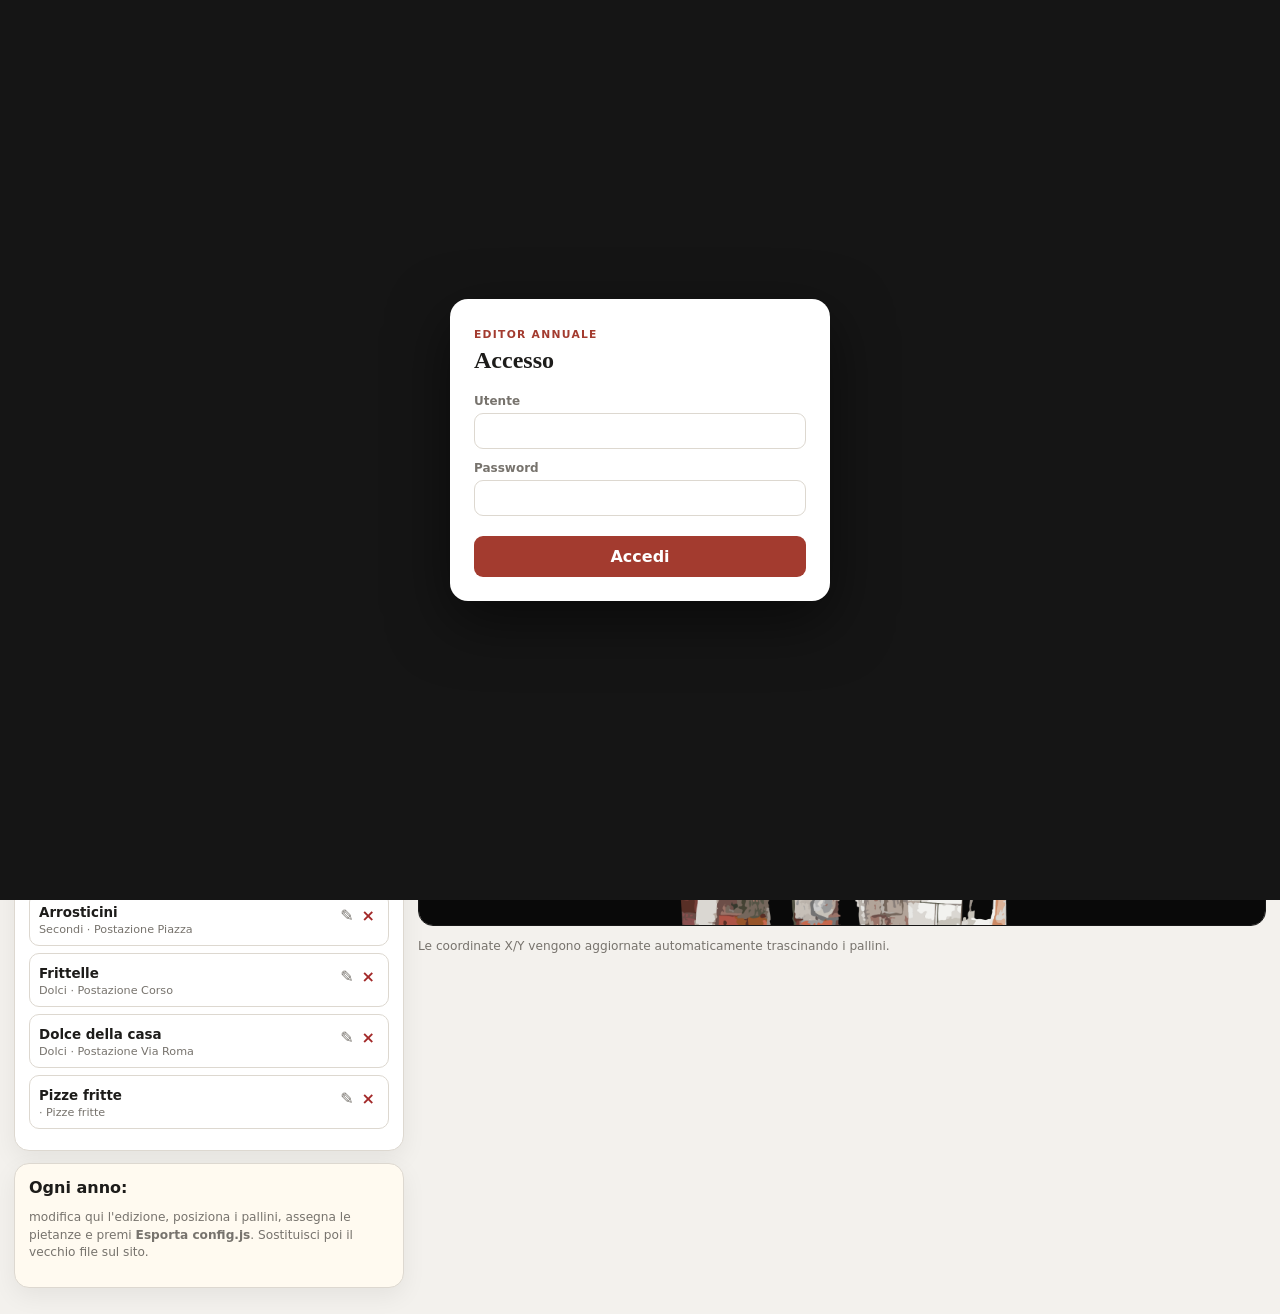
==== editor.html @ c0e8e5af "prima versione del navigatore del novello" ====
<!doctype html>
<html lang="it">
<head>
    <meta charset="utf-8">
    <meta name="viewport" content="width=device-width,initial-scale=1">
    <title>Editor — Festa di Catignano</title>
    <link rel="stylesheet" href="editor.css">
</head>
<body>
<div id="login" class="login">
    <div class="login-card">
        <small>EDITOR ANNUALE</small>
        <h1>Accesso</h1>

        <form id="login-form">
            <label>
                Utente
                <input id="login-user" autocomplete="username" required>
            </label>

            <label>
                Password
                <input id="login-pass" type="password" autocomplete="current-password" required>
            </label>

            <button type="submit">Accedi</button>

            <p id="login-error">Credenziali non valide.</p>
        </form>
    </div>
</div>
<header>
    <div><small>EDITOR ANNUALE</small>
        <h1>Postazioni e pietanze</h1></div>
    <div class="actions">
        <button id="import">Importa config</button>
        <button id="export">Esporta config.js</button>
        <input id="file" type="file" accept=".js,.json" hidden></div>
</header>
<main>
    <aside>
        <section class="panel"><small>EVENTO</small>
            <h2>Informazioni</h2><label>Nome<input id="ename"></label><label>Anno<input id="eyear"
                                                                                        type="number"></label><label>Sottotitolo<input
                    id="esub"></label></section>
        <section class="panel">
            <div class="title">
                <div><small>POSTAZIONI</small>
                    <h2>Elenco</h2></div>
                <button id="addstand">+</button>
            </div>
            <p>Seleziona una postazione e trascina il pallino sulla mappa.</p>
            <div id="stands"></div>
        </section>
        <section class="panel">
            <div class="title">
                <div><small>PIETANZE</small>
                    <h2>Menu</h2></div>
                <button id="adddish">+</button>
            </div>
            <div id="dishes"></div>
        </section>
        <section class="panel note"><b>Ogni anno:</b>
            <p>modifica qui l'edizione, posiziona i pallini, assegna le pietanze e premi <b>Esporta config.js</b>.
                Sostituisci poi il vecchio file sul sito.</p></section>
    </aside>
    <section class="maparea">
        <div class="maphead"><b id="selected">Nessuna postazione</b>
            <div>
                <button id="out">−</button>
                <button id="zr">100%</button>
                <button id="in">+</button>
            </div>
        </div>
        <div id="vp">
            <div id="stage"><img src="mappa-catignano.png" alt="Mappa">
                <div id="markers"></div>
            </div>
        </div>
        <p>Le coordinate X/Y vengono aggiornate automaticamente trascinando i pallini.</p></section>
</main>
<div id="modal" class="hidden">
    <div class="card">
        <div class="modalhead"><h2 id="mtitle"></h2>
            <button id="close">×</button>
        </div>
        <form id="form">
            <div id="fields"></div>
            <div class="formbuttons">
                <button type="button" id="cancel">Annulla</button>
                <button>Salva</button>
            </div>
        </form>
    </div>
</div>
<div id="toast"></div>
<script src="config.js"></script>
<script src="editor.js"></script>
</body>
</html>
---- editor.css ----
* {
    box-sizing: border-box
}

:root {
    --bg: #f3f1ed;
    --white: #fff;
    --text: #1d1c1a;
    --muted: #77736d;
    --border: #ddd8d0;
    --red: #a33b2f
}

body {
    margin: 0;
    background: var(--bg);
    color: var(--text);
    font-family: system-ui, -apple-system, BlinkMacSystemFont, "Segoe UI", sans-serif
}

button, input, select, textarea {
    font: inherit
}

header {
    position: sticky;
    top: 0;
    z-index: 20;
    background: #151515;
    color: #fff;
    padding: 14px 18px;
    display: flex;
    justify-content: space-between;
    gap: 15px;
    align-items: center
}

header small, section small {
    letter-spacing: .12em;
    font-size: .67rem;
    font-weight: 800;
    color: #d8b1aa
}

h1 {
    font: 700 1.45rem Georgia, serif;
    margin: 2px 0
}

.actions {
    display: flex;
    gap: 7px
}

button {
    border: 1px solid var(--border);
    border-radius: 9px;
    padding: 9px 12px;
    background: #fff;
    cursor: pointer;
    font-weight: 700
}

.actions button:last-of-type, .formbuttons button:last-child {
    background: var(--red);
    color: #fff;
    border-color: var(--red)
}

main {
    max-width: 1500px;
    margin: auto;
    padding: 14px;
    display: grid;
    grid-template-columns:390px minmax(0, 1fr);
    gap: 14px
}

.login{
    position:fixed;
    inset:0;
    z-index:9999;
    display:grid;
    place-items:center;
    padding:20px;
    background:#151515
}

.login-card{
    width:min(380px,100%);
    background:#fff;
    border-radius:18px;
    padding:24px;
    box-shadow:0 20px 60px #0008
}

.login-card small{
    letter-spacing:.12em;
    font-size:.67rem;
    font-weight:800;
    color:#a33b2f
}

.login-card h1{
    font:700 1.5rem Georgia,serif;
    margin:5px 0 20px
}

.login-card label{
    display:grid;
    gap:5px;
    color:#77736d;
    font-size:.75rem;
    font-weight:700;
    margin:12px 0
}

.login-card input{
    width:100%;
    padding:10px;
    border:1px solid #ddd8d0;
    border-radius:9px;
    background:#fff
}

.login-card button{
    width:100%;
    margin-top:8px;
    border:0;
    border-radius:9px;
    padding:11px;
    background:#a33b2f;
    color:#fff;
    font-weight:700;
    cursor:pointer
}

#login-error{
    display:none;
    color:#a32929;
    font-size:.8rem;
    margin:12px 0 0
}

#login-error.show{
    display:block
}

body.locked{
    overflow:hidden
}

.panel {
    background: #fff;
    border: 1px solid var(--border);
    border-radius: 15px;
    padding: 14px;
    margin-bottom: 12px;
    box-shadow: 0 8px 24px #00000010
}

.panel h2 {
    font: 700 1.15rem Georgia, serif;
    margin: 2px 0 12px
}

.panel > p, .maparea > p {
    color: var(--muted);
    font-size: .76rem;
    line-height: 1.4
}

.title {
    display: flex;
    justify-content: space-between;
    align-items: start
}

.title button {
    border: 0;
    border-radius: 50%;
    background: var(--red);
    color: #fff;
    width: 34px;
    height: 34px;
    font-size: 1.3rem;
    padding: 0
}

label {
    display: grid;
    gap: 5px;
    color: var(--muted);
    font-size: .75rem;
    font-weight: 700;
    margin: 9px 0
}

input, select, textarea {
    width: 100%;
    padding: 9px;
    border: 1px solid var(--border);
    border-radius: 9px;
    background: #fff
}

.item {
    border: 1px solid var(--border);
    border-radius: 10px;
    padding: 9px;
    margin: 7px 0;
    display: flex;
    justify-content: space-between;
    gap: 7px
}

.item.sel {
    border-color: var(--red);
    background: #f3ded9
}

.item b {
    font-size: .84rem
}

.meta {
    color: var(--muted);
    font-size: .7rem;
    margin-top: 2px
}

.mini {
    border: 0;
    background: transparent;
    padding: 4px;
    color: var(--muted)
}

.danger {
    color: #a32929
}

.note {
    background: #fffaf0
}

.maphead {
    background: #fff;
    border: 1px solid var(--border);
    border-radius: 14px;
    padding: 11px 13px;
    margin-bottom: 10px;
    display: flex;
    justify-content: space-between;
    align-items: center
}

.maphead button {
    min-width: 38px;
    padding: 7px
}

.maphead b {
    font-size: .85rem
}

.maparea #vp {
    height: calc(100vh - 135px);
    min-height: 600px;
    overflow: auto;
    background: #090909;
    border-radius: 15px;
    border: 1px solid #171717;
    touch-action: pan-x pan-y
}

.maparea #stage {
    position: relative;
    width: 100%;
    transform-origin: top left
}

.maparea img {
    display: block;
    width: 100%;
    height: auto;
    user-select: none
}

#markers {
    position: absolute;
    inset: 0;
    z-index: 5;
    pointer-events: none
}

.marker {
    position: absolute;
    width: 46px;
    height: 46px;
    transform: translate(-50%, -50%);
    border: 3px solid #fff;
    border-radius: 50%;
    background: var(--red);
    color: #fff;
    box-shadow: 0 3px 13px #000a;
    font-weight: 900;
    cursor: grab;
    touch-action: none;
    pointer-events: auto;
    z-index: 6
}

.marker.sel {
    background: #e0a31a;
    transform: translate(-50%, -50%) scale(1.18)
}

#modal {
    position: fixed;
    z-index: 100;
    inset: 0;
    background: #0009;
    display: grid;
    place-items: center;
    padding: 15px
}

.hidden {
    display: none !important
}

.card {
    width: min(560px, 100%);
    max-height: 90vh;
    overflow: auto;
    background: #fff;
    border-radius: 17px;
    padding: 16px
}

.modalhead {
    display: flex;
    justify-content: space-between
}

.modalhead h2 {
    margin: 0;
    font: 700 1.3rem Georgia, serif
}

.modalhead button {
    border: 0;
    background: transparent;
    font-size: 1.6rem
}

.formbuttons {
    display: flex;
    justify-content: end;
    gap: 7px;
    margin-top: 15px
}

#toast {
    position: fixed;
    z-index: 200;
    left: 50%;
    bottom: 18px;
    transform: translate(-50%, 20px);
    opacity: 0;
    background: #181818;
    color: #fff;
    padding: 10px 15px;
    border-radius: 999px;
    font-size: .8rem;
    transition: .2s
}

#toast.show {
    opacity: 1;
    transform: translate(-50%, 0)
}

@media (max-width: 900px) {
    header {
        align-items: start;
        flex-direction: column
    }

    .actions {
        width: 100%
    }

    .actions button {
        flex: 1
    }

    main {
        grid-template-columns:1fr;
        padding: 8px
    }

    .maparea #vp {
        height: 70vh;
        min-height: 480px
    }
}
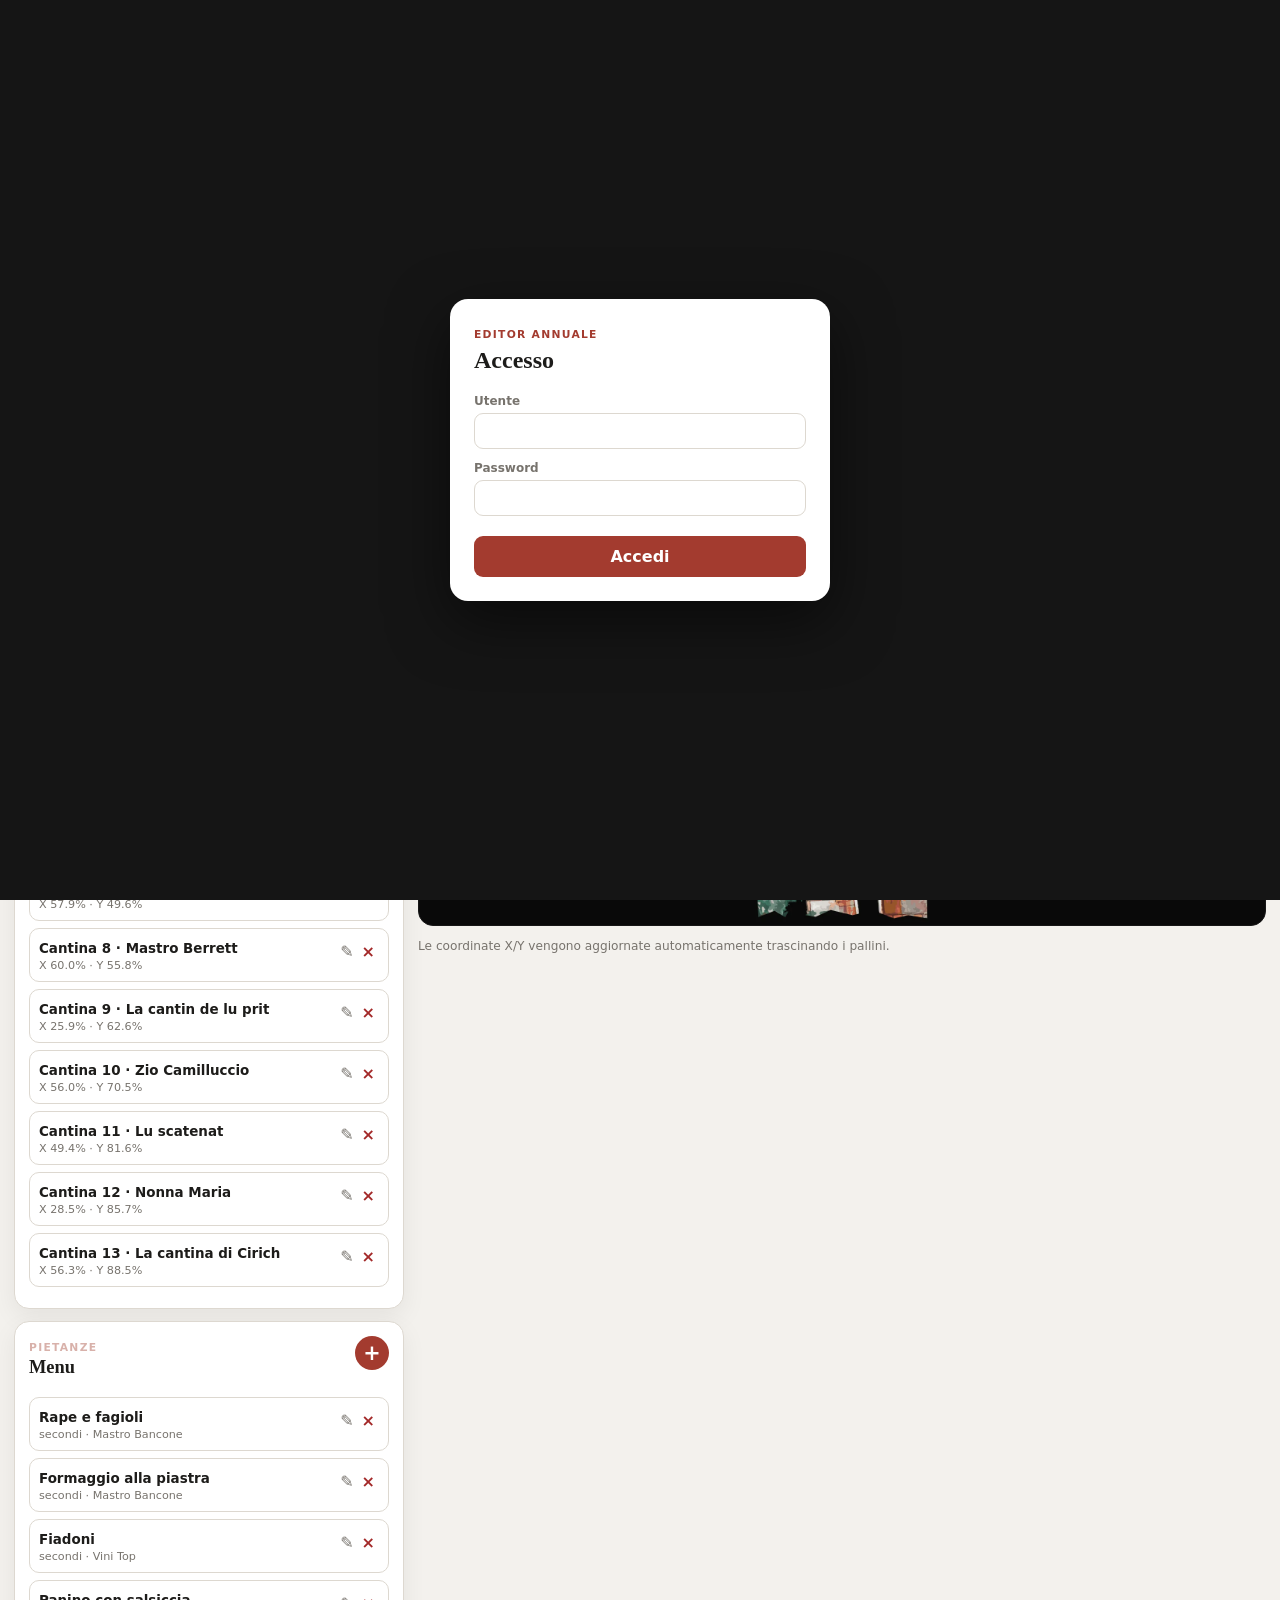
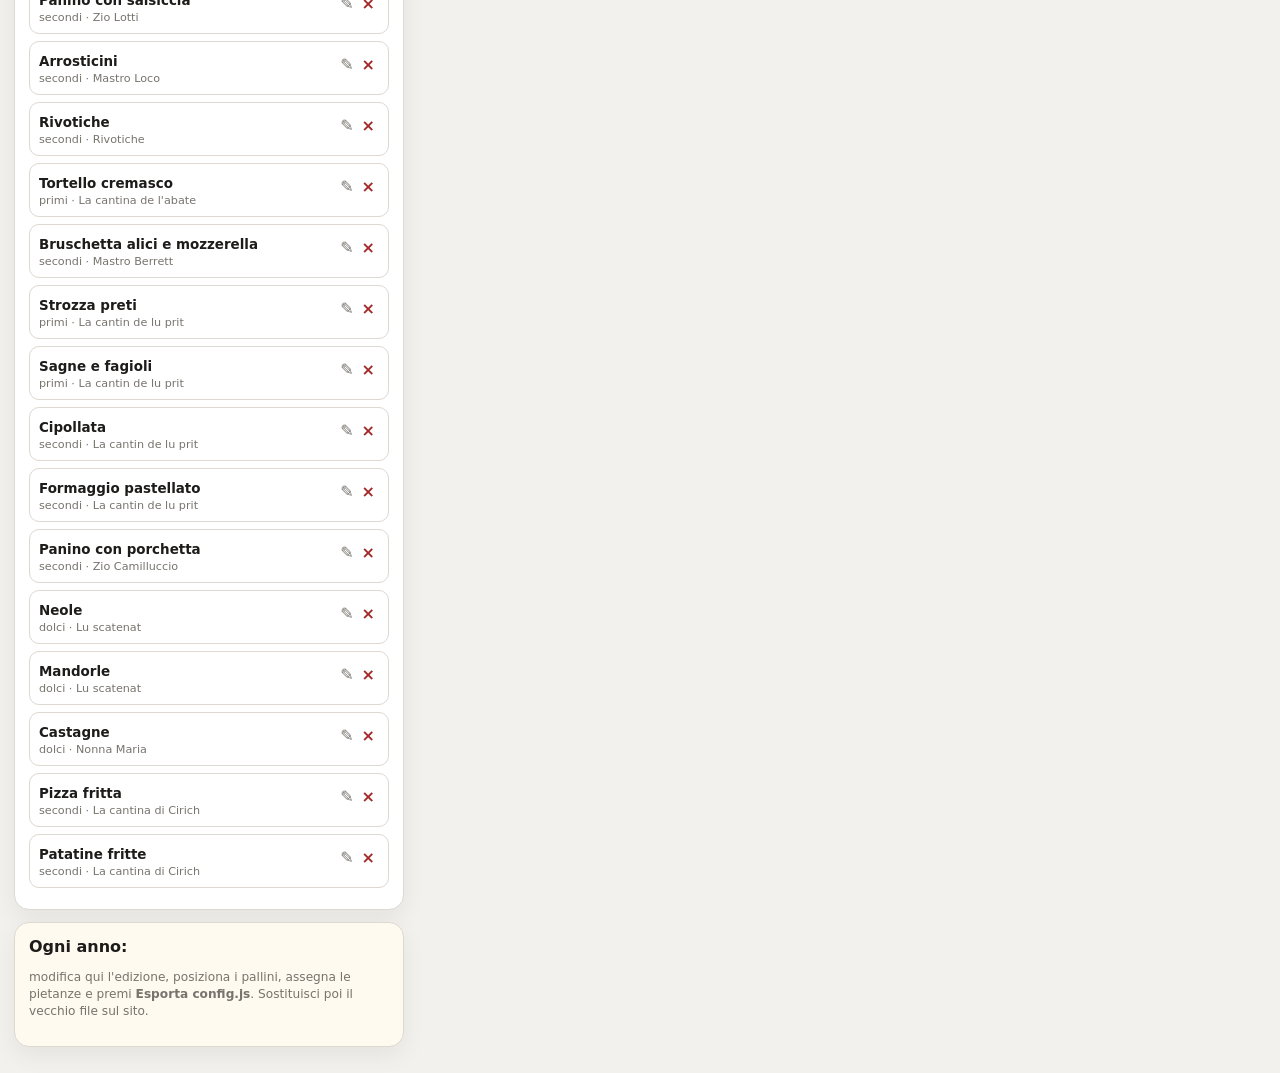
==== commit 5a467a95: "migliorata la gestione delle cantine e configurazione cantine 2026" ====
--- a/editor.html
+++ b/editor.html
@@ -31,7 +31,7 @@
 </div>
 <header>
     <div><small>EDITOR ANNUALE</small>
-        <h1>Postazioni e pietanze</h1></div>
+        <h1>Cantine e pietanze</h1></div>
     <div class="actions">
         <button id="import">Importa config</button>
         <button id="export">Esporta config.js</button>
@@ -45,11 +45,11 @@
                     id="esub"></label></section>
         <section class="panel">
             <div class="title">
-                <div><small>POSTAZIONI</small>
+                <div><small>CANTINE</small>
                     <h2>Elenco</h2></div>
                 <button id="addstand">+</button>
             </div>
-            <p>Seleziona una postazione e trascina il pallino sulla mappa.</p>
+            <p>Ogni pallino è una cantina. Assegna un numero diverso a ciascuna: il numero identifica la cantina.</p>
             <div id="stands"></div>
         </section>
         <section class="panel">
@@ -65,15 +65,16 @@
                 Sostituisci poi il vecchio file sul sito.</p></section>
     </aside>
     <section class="maparea">
-        <div class="maphead"><b id="selected">Nessuna postazione</b>
+        <div class="maphead"><b id="selected">Nessuna cantina</b>
             <div>
+                <button id="totem" title="Genera il link per un totem">Link totem</button>
                 <button id="out">−</button>
                 <button id="zr">100%</button>
                 <button id="in">+</button>
             </div>
         </div>
         <div id="vp">
-            <div id="stage"><img src="mappa-catignano.png" alt="Mappa">
+            <div id="stage"><img id="map" alt="Mappa">
                 <div id="markers"></div>
             </div>
         </div>
--- a/editor.css
+++ b/editor.css
@@ -276,8 +276,7 @@
 
 .maparea #stage {
     position: relative;
-    width: 100%;
-    transform-origin: top left
+    margin: 0 auto
 }
 
 .maparea img {
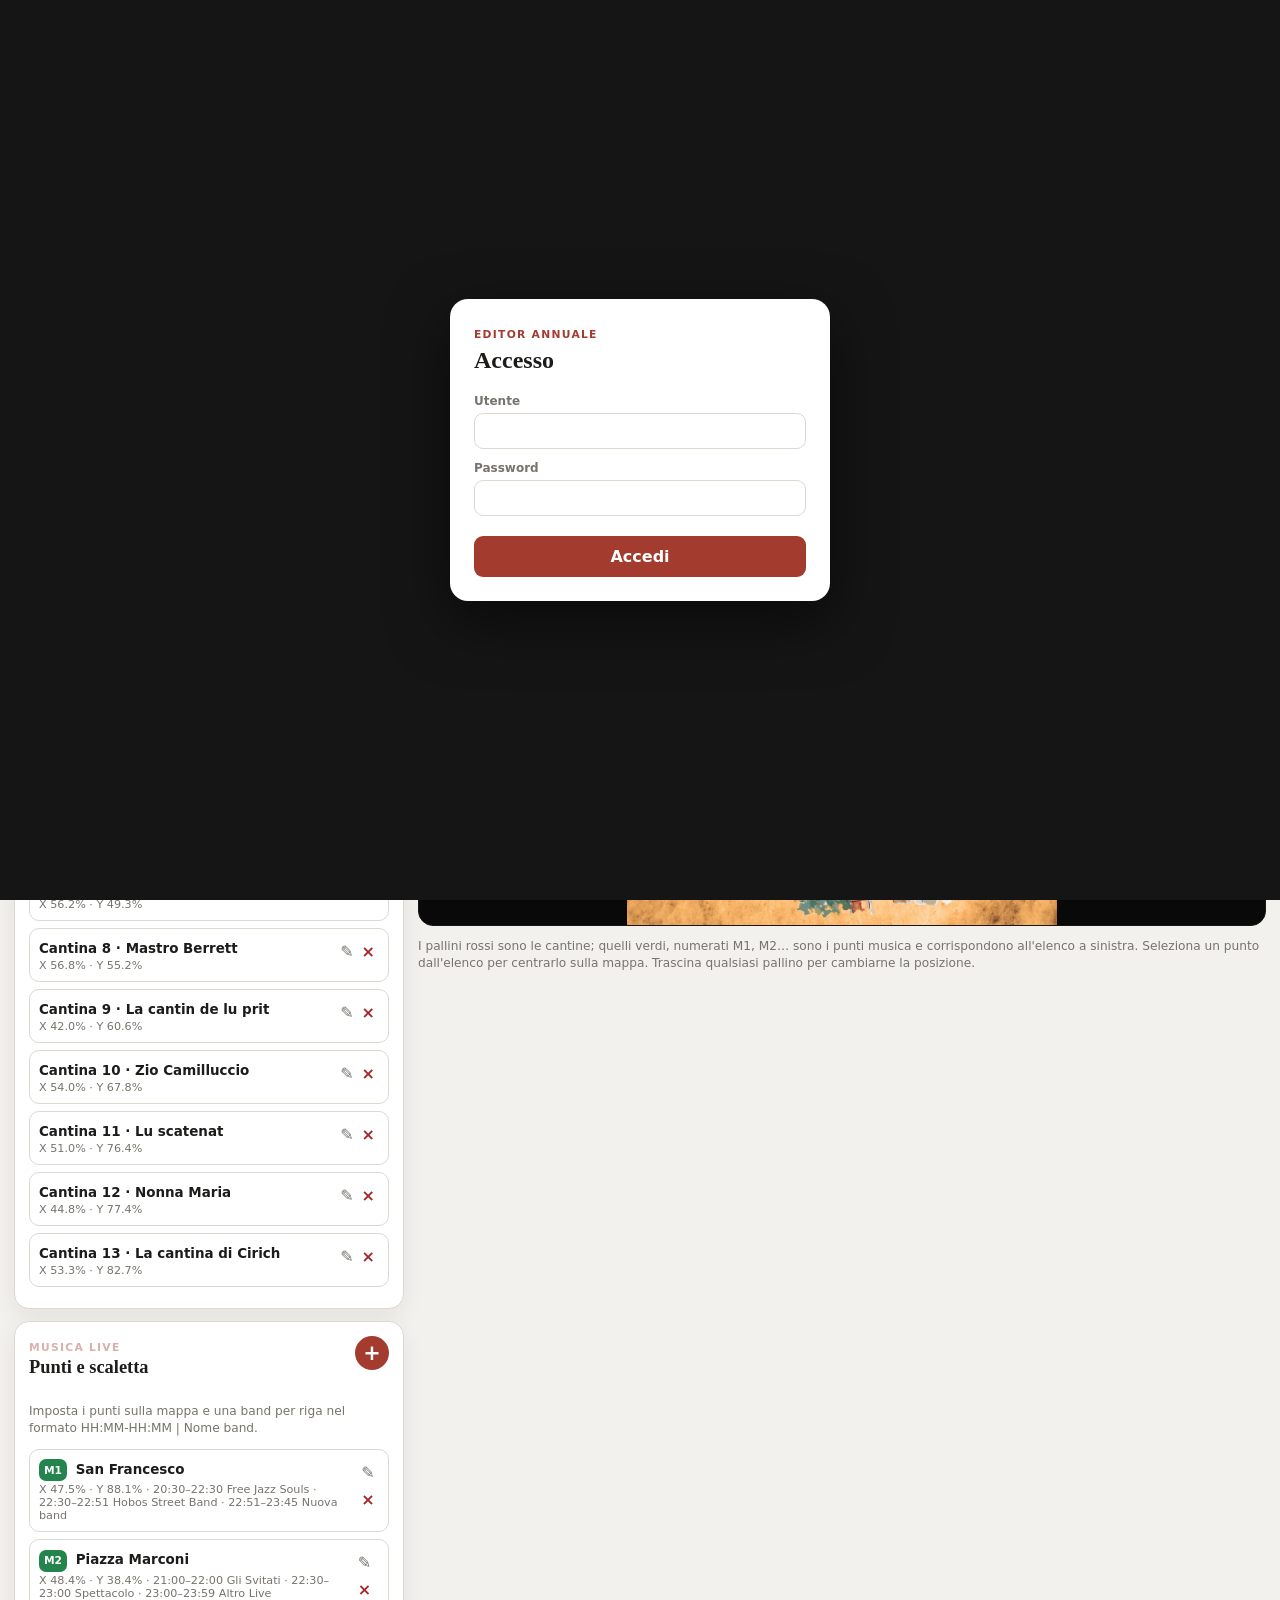
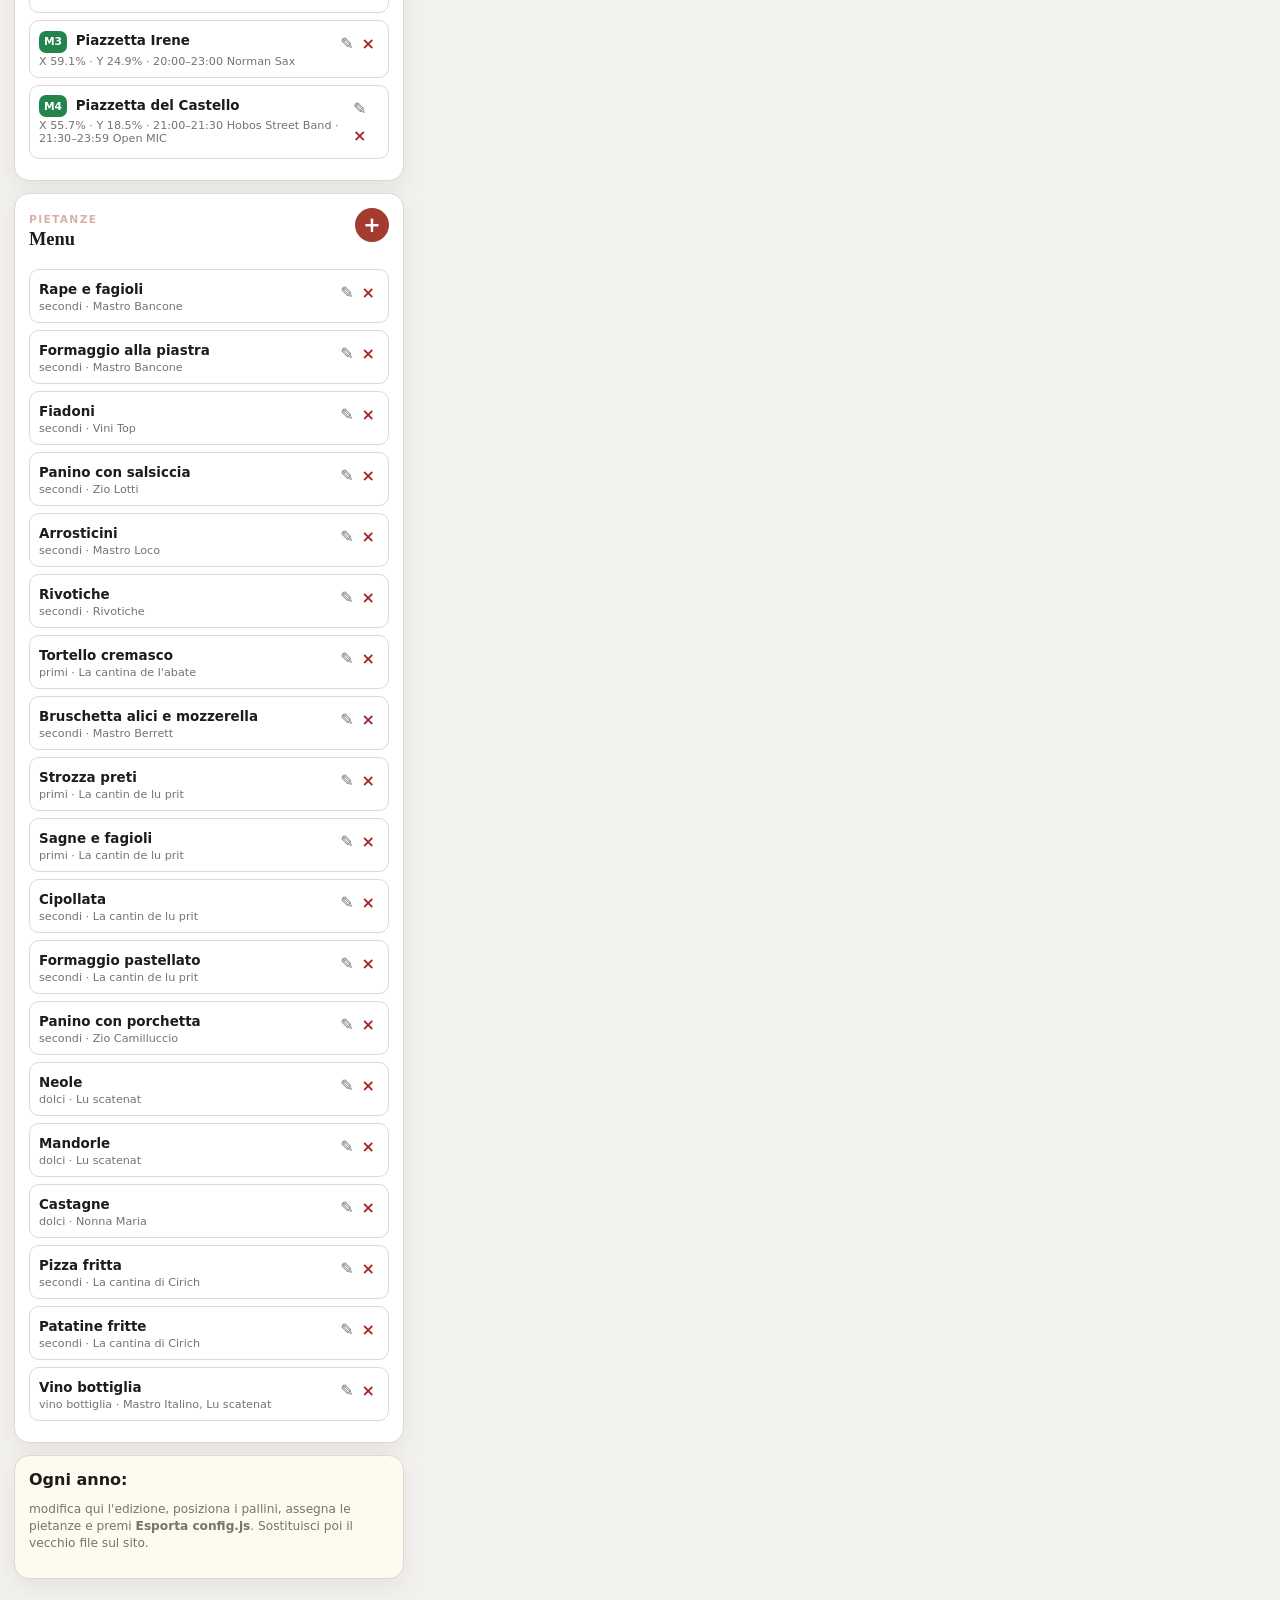
==== commit feedd9d6: "aggiunta pagina musica live" ====
--- a/editor.html
+++ b/editor.html
@@ -31,7 +31,7 @@
 </div>
 <header>
     <div><small>EDITOR ANNUALE</small>
-        <h1>Cantine e pietanze</h1></div>
+        <h1>Cantine, pietanze e musica</h1></div>
     <div class="actions">
         <button id="import">Importa config</button>
         <button id="export">Esporta config.js</button>
@@ -51,6 +51,11 @@
             </div>
             <p>Ogni pallino è una cantina. Assegna un numero diverso a ciascuna: il numero identifica la cantina.</p>
             <div id="stands"></div>
+        </section>
+        <section class="panel">
+            <div class="title"><div><small>MUSICA LIVE</small><h2>Punti e scaletta</h2></div><button id="addmusic">+</button></div>
+            <p>Imposta i punti sulla mappa e una band per riga nel formato HH:MM-HH:MM | Nome band.</p>
+            <div id="musicpoints"></div>
         </section>
         <section class="panel">
             <div class="title">
@@ -78,7 +83,7 @@
                 <div id="markers"></div>
             </div>
         </div>
-        <p>Le coordinate X/Y vengono aggiornate automaticamente trascinando i pallini.</p></section>
+        <p>I pallini rossi sono le cantine; quelli verdi, numerati M1, M2… sono i punti musica e corrispondono all'elenco a sinistra. Seleziona un punto dall'elenco per centrarlo sulla mappa. Trascina qualsiasi pallino per cambiarne la posizione.</p></section>
 </main>
 <div id="modal" class="hidden">
     <div class="card">
--- a/editor.css
+++ b/editor.css
@@ -204,6 +204,11 @@
     background: #fff
 }
 
+.stand-choices{margin:12px 0;color:var(--muted);font-size:.8rem}
+.stand-choices>small{display:block;margin:3px 0 8px}
+.stand-choices label{display:flex;align-items:center;gap:8px;margin:6px 0;font-weight:500}
+.stand-choices input{width:auto;margin:0}
+
 .item {
     border: 1px solid var(--border);
     border-radius: 10px;
@@ -295,14 +300,16 @@
 
 .marker {
     position: absolute;
-    width: 46px;
-    height: 46px;
+    width: 28px;
+    height: 28px;
+    padding: 0;
     transform: translate(-50%, -50%);
-    border: 3px solid #fff;
+    border: 2px solid #fff;
     border-radius: 50%;
     background: var(--red);
     color: #fff;
-    box-shadow: 0 3px 13px #000a;
+    box-shadow: 0 2px 8px #0008;
+    font-size: .8rem;
     font-weight: 900;
     cursor: grab;
     touch-action: none;
@@ -310,10 +317,21 @@
     z-index: 6
 }
 
+.marker::before {
+    content: "";
+    position: absolute;
+    inset: -7px;
+    border-radius: 50%;
+}
+
 .marker.sel {
     background: #e0a31a;
     transform: translate(-50%, -50%) scale(1.18)
 }
+
+.marker.music-marker{width:40px;height:32px;border-radius:10px;background:#23844d;font-size:.68rem;z-index:8}
+.marker.music-marker.sel{background:#e0a31a}
+.music-key{display:inline-grid;place-items:center;min-width:28px;height:22px;margin-right:4px;border-radius:7px;background:#23844d;color:#fff;font-style:normal;font-size:.67rem;font-weight:900}
 
 #modal {
     position: fixed;
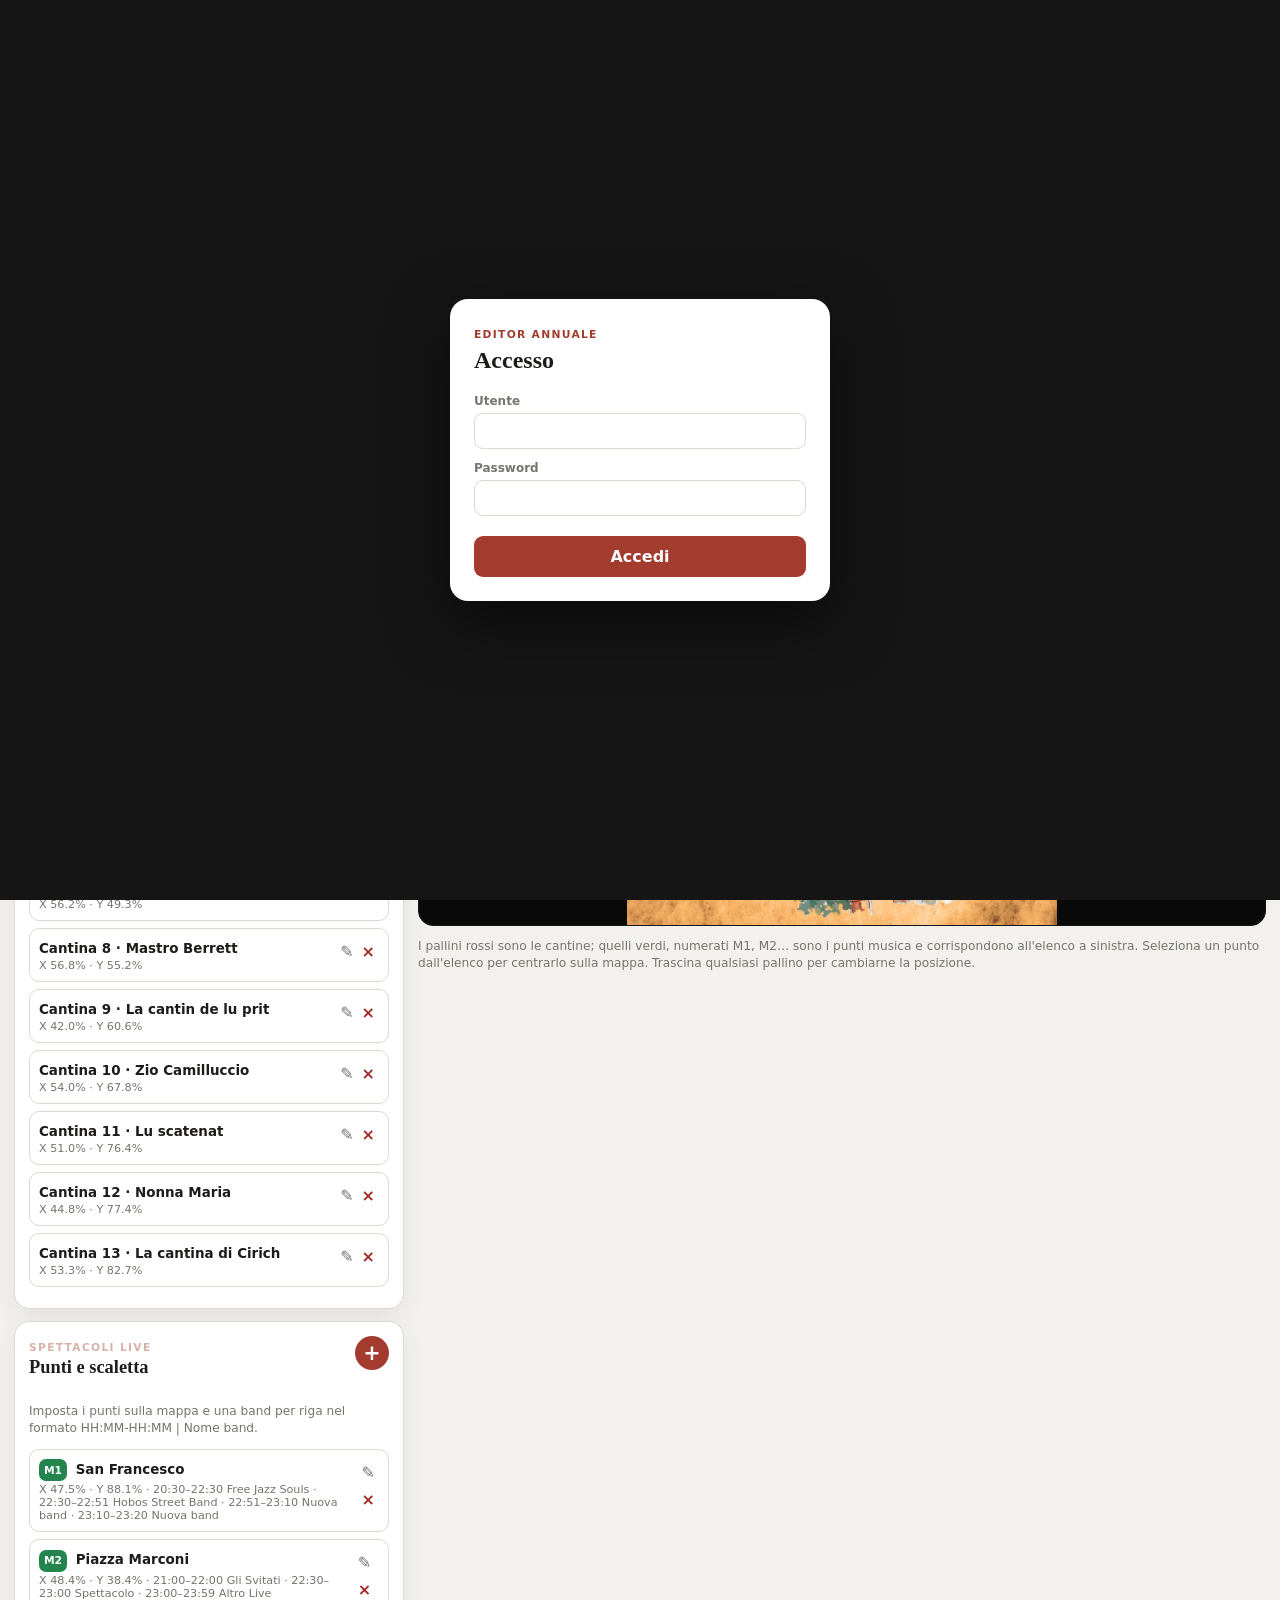
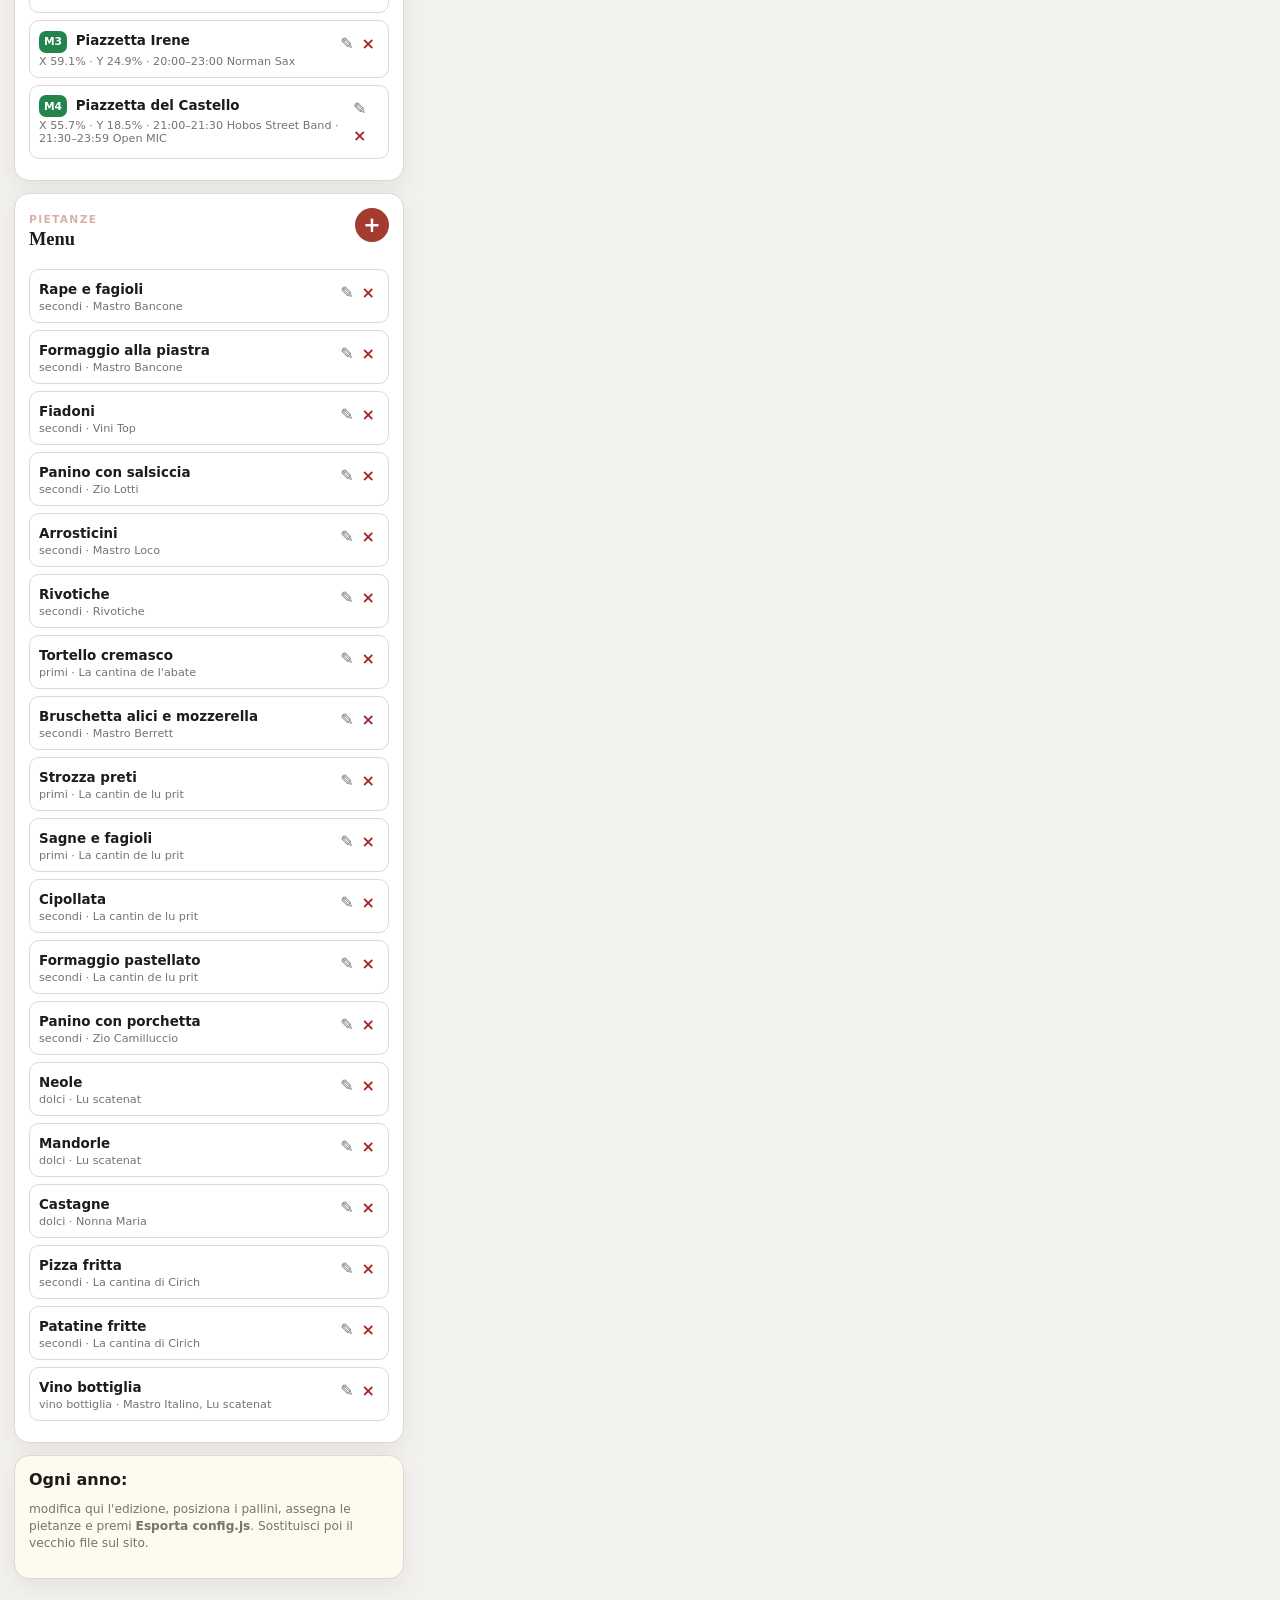
==== commit 457d5475: "possibilità di vedere la programmazione eventi" ====
--- a/editor.html
+++ b/editor.html
@@ -53,7 +53,7 @@
             <div id="stands"></div>
         </section>
         <section class="panel">
-            <div class="title"><div><small>MUSICA LIVE</small><h2>Punti e scaletta</h2></div><button id="addmusic">+</button></div>
+            <div class="title"><div><small>SPETTACOLI LIVE</small><h2>Punti e scaletta</h2></div><button id="addmusic">+</button></div>
             <p>Imposta i punti sulla mappa e una band per riga nel formato HH:MM-HH:MM | Nome band.</p>
             <div id="musicpoints"></div>
         </section>
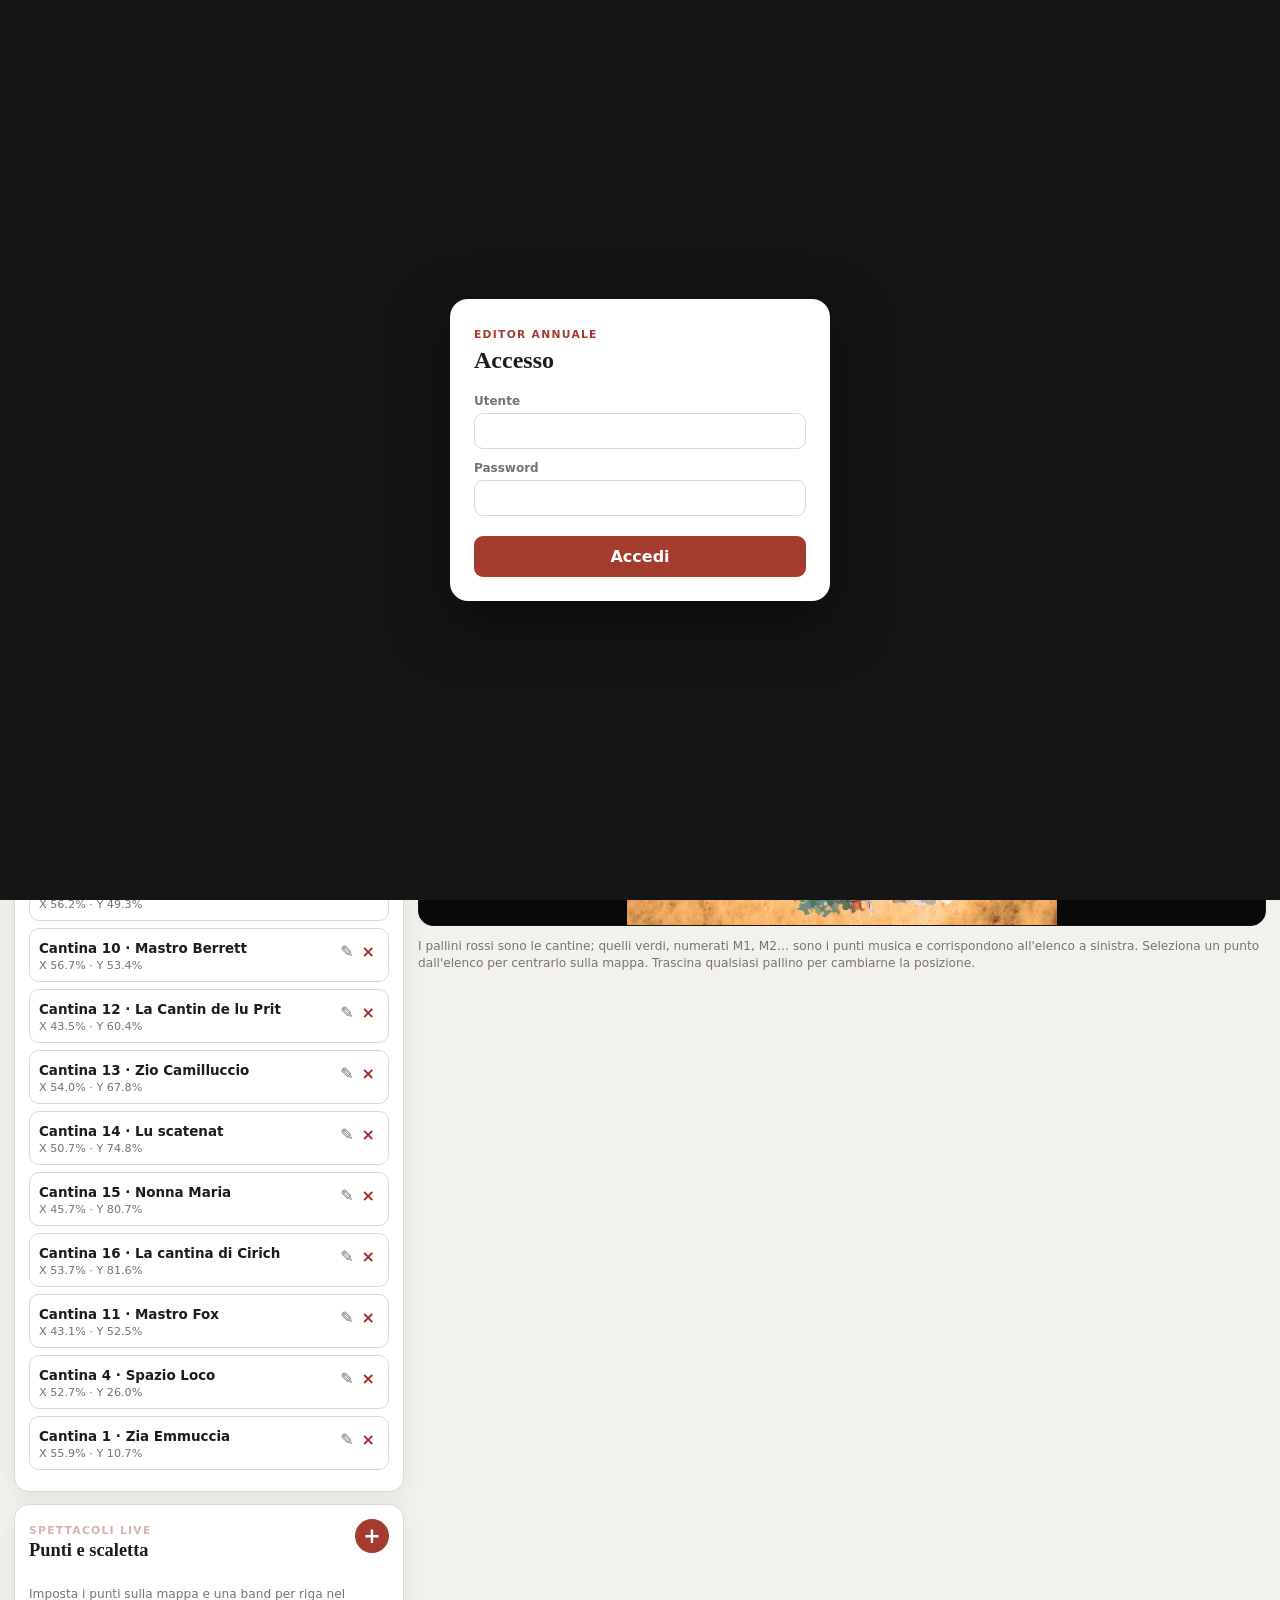
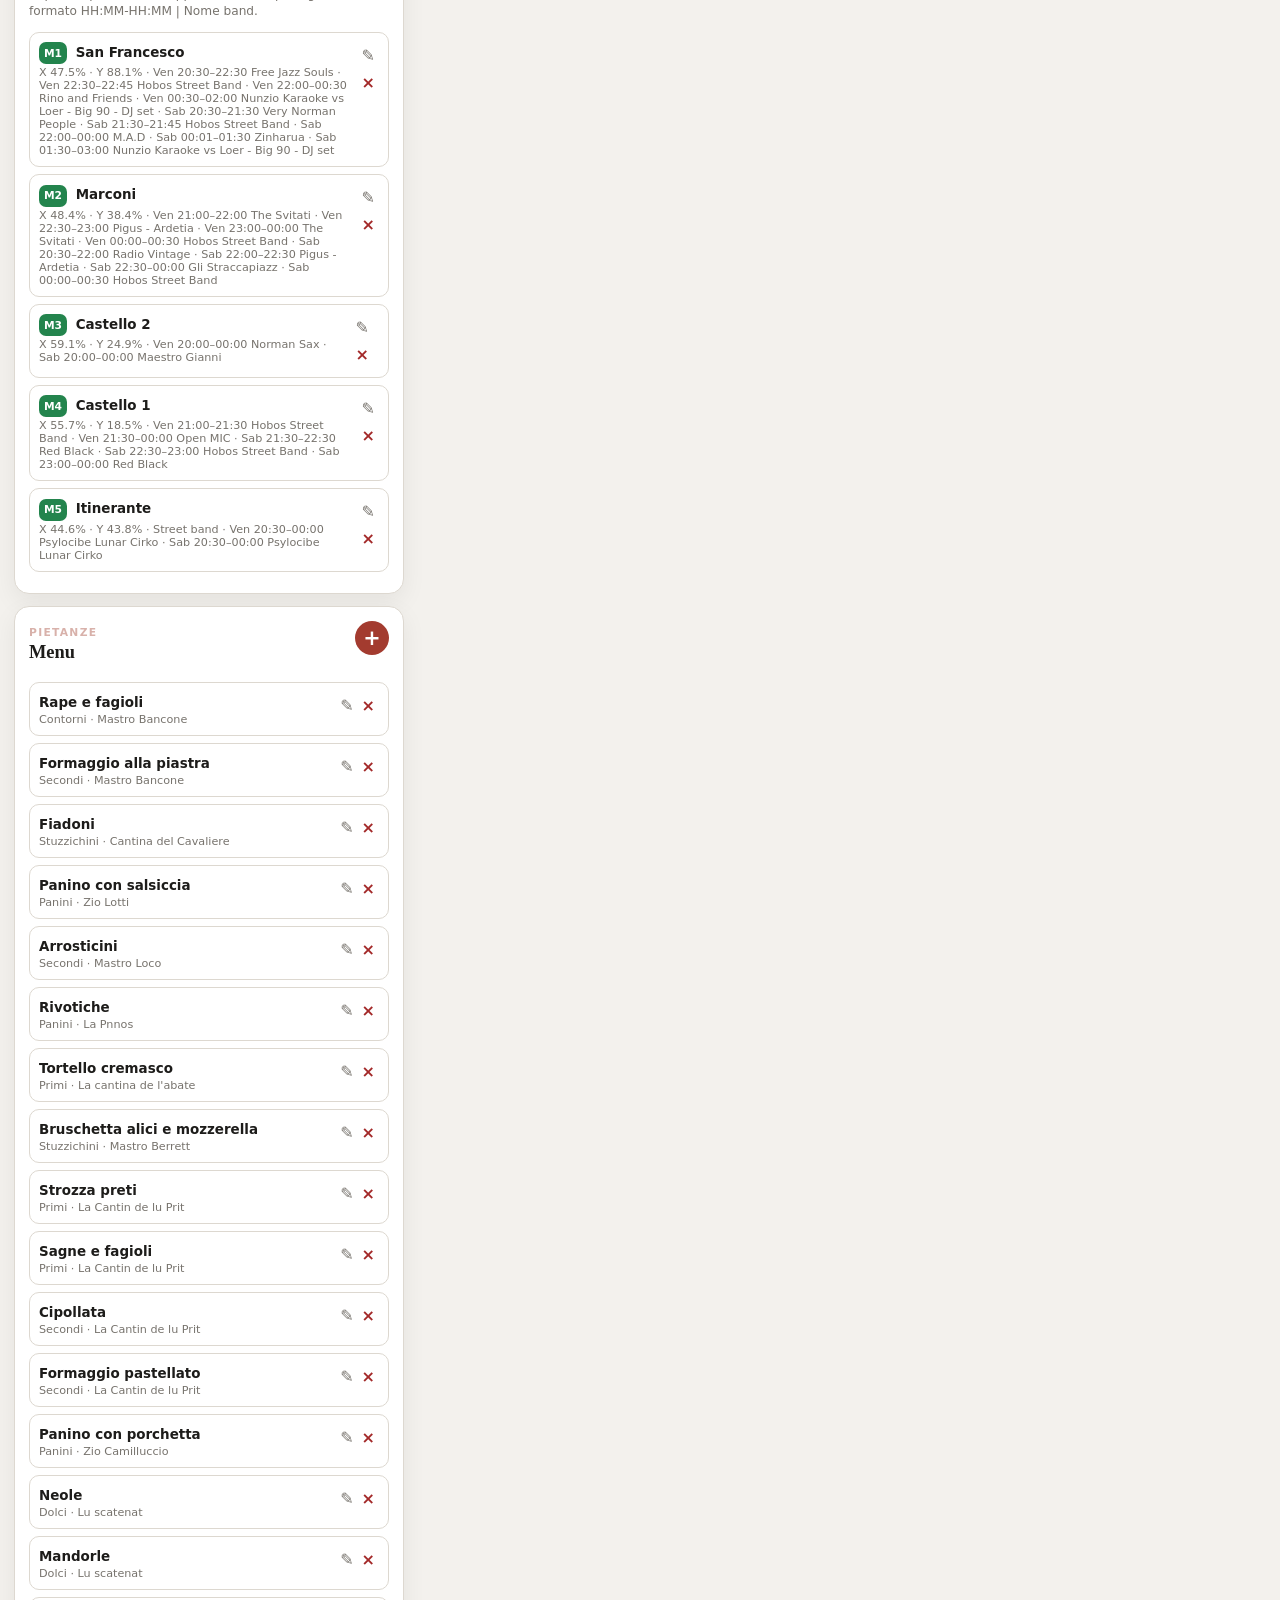
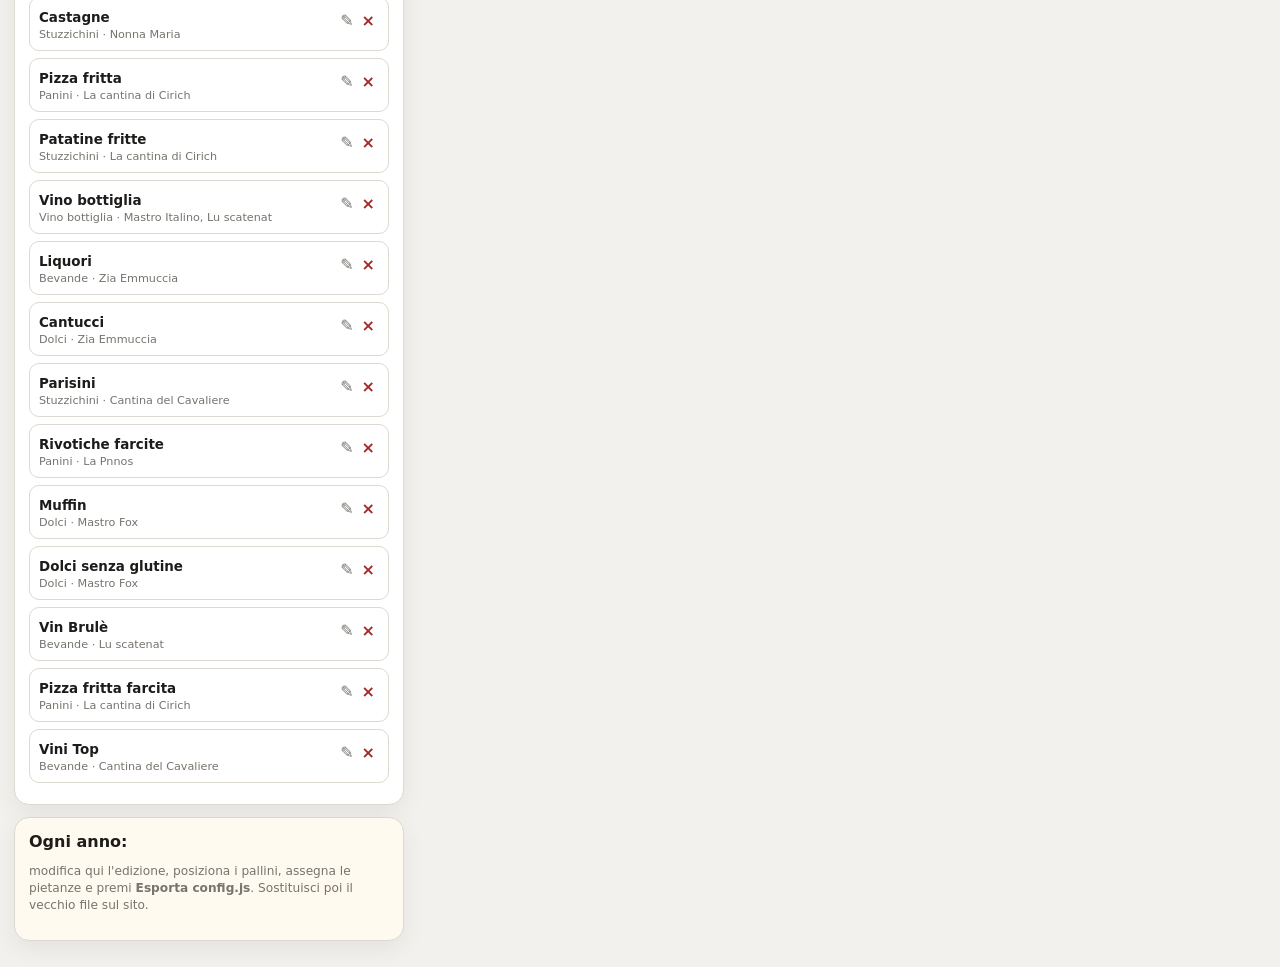
==== commit fc028b54: "fix editor rimuovendo import config non utile" ====
--- a/editor.html
+++ b/editor.html
@@ -33,9 +33,8 @@
     <div><small>EDITOR ANNUALE</small>
         <h1>Cantine, pietanze e musica</h1></div>
     <div class="actions">
-        <button id="import">Importa config</button>
         <button id="export">Esporta config.js</button>
-        <input id="file" type="file" accept=".js,.json" hidden></div>
+    </div>
 </header>
 <main>
     <aside>
